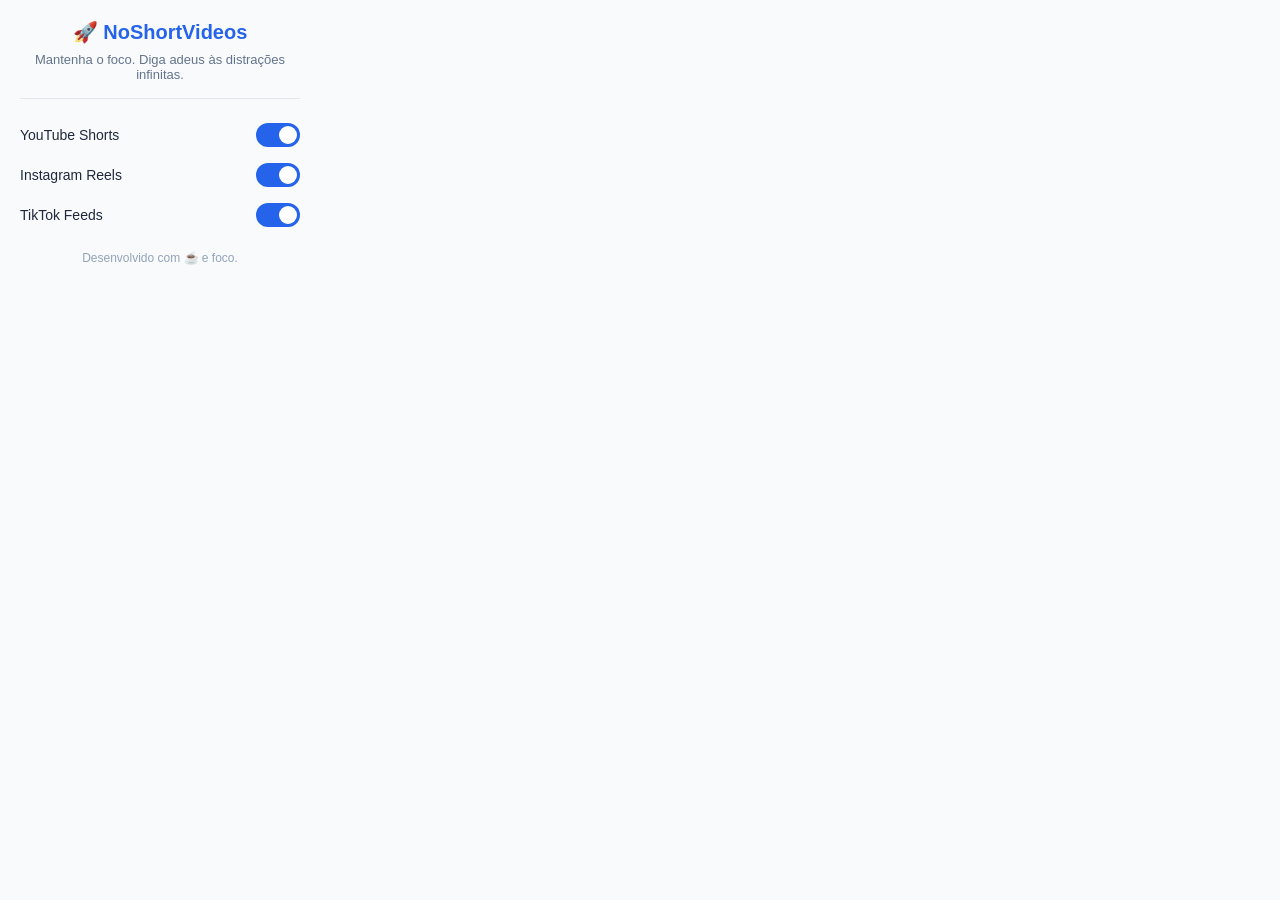
==== src/popup/popup.html @ cdefd61a "feat: adicionar estrutura base da extensão (Fase 1)" ====
<!DOCTYPE html>
<html lang="pt-BR">
<head>
  <meta charset="UTF-8">
  <meta name="viewport" content="width=device-width, initial-scale=1.0">
  <title>NoShortVideos</title>
  <link rel="stylesheet" href="popup.css">
</head>
<body>
  <div class="container">
    <header>
      <h1>🚀 NoShortVideos</h1>
      <p>Mantenha o foco. Diga adeus às distrações infinitas.</p>
    </header>
    
    <main>
      <div class="toggle-container">
        <label for="toggle-youtube">YouTube Shorts</label>
        <label class="switch">
          <input type="checkbox" id="toggle-youtube" checked>
          <span class="slider round"></span>
        </label>
      </div>

      <div class="toggle-container">
        <label for="toggle-instagram">Instagram Reels</label>
        <label class="switch">
          <input type="checkbox" id="toggle-instagram" checked>
          <span class="slider round"></span>
        </label>
      </div>

      <div class="toggle-container">
        <label for="toggle-tiktok">TikTok Feeds</label>
        <label class="switch">
          <input type="checkbox" id="toggle-tiktok" checked>
          <span class="slider round"></span>
        </label>
      </div>
    </main>

    <footer>
      <p>Desenvolvido com ☕ e foco.</p>
    </footer>
  </div>
  
  <script src="popup.js"></script>
</body>
</html>
---- src/popup/popup.css ----
/* popup.css - Estilos base para a interface */

:root {
  --primary-color: #2563eb;
  --bg-color: #f8fafc;
  --text-color: #1e293b;
  --border-color: #e2e8f0;
}

body {
  margin: 0;
  padding: 0;
  font-family: -apple-system, BlinkMacSystemFont, "Segoe UI", Roboto, Helvetica, Arial, sans-serif;
  background-color: var(--bg-color);
  color: var(--text-color);
  width: 320px;
}

.container {
  padding: 20px;
}

header {
  text-align: center;
  margin-bottom: 24px;
  border-bottom: 1px solid var(--border-color);
  padding-bottom: 16px;
}

header h1 {
  margin: 0;
  font-size: 20px;
  color: var(--primary-color);
}

header p {
  margin: 8px 0 0;
  font-size: 13px;
  color: #64748b;
}

main {
  display: flex;
  flex-direction: column;
  gap: 16px;
}

.toggle-container {
  display: flex;
  justify-content: space-between;
  align-items: center;
}

.toggle-container label:not(.switch) {
  font-weight: 500;
  font-size: 14px;
}

/* The switch - the box around the slider */
.switch {
  position: relative;
  display: inline-block;
  width: 44px;
  height: 24px;
}

/* Hide default HTML checkbox */
.switch input {
  opacity: 0;
  width: 0;
  height: 0;
}

/* The slider */
.slider {
  position: absolute;
  cursor: pointer;
  top: 0;
  left: 0;
  right: 0;
  bottom: 0;
  background-color: #ccc;
  transition: .4s;
}

.slider:before {
  position: absolute;
  content: "";
  height: 18px;
  width: 18px;
  left: 3px;
  bottom: 3px;
  background-color: white;
  transition: .4s;
}

input:checked + .slider {
  background-color: var(--primary-color);
}

input:checked + .slider:before {
  transform: translateX(20px);
}

/* Rounded sliders */
.slider.round {
  border-radius: 24px;
}

.slider.round:before {
  border-radius: 50%;
}

footer {
  margin-top: 24px;
  text-align: center;
  font-size: 12px;
  color: #94a3b8;
}
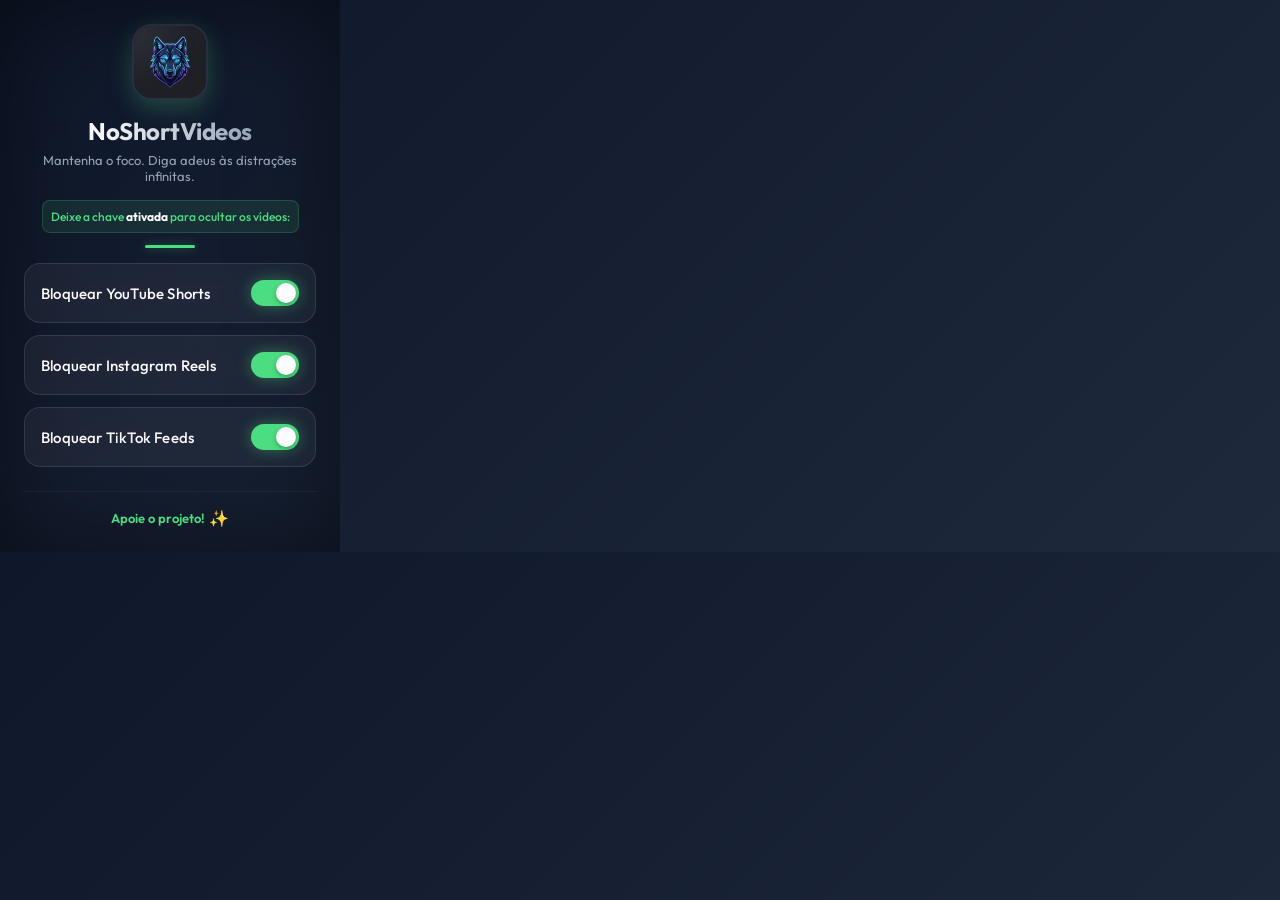
==== commit 151962bd: "style: adicionar logo do lobo animada no topo do popup" ====
--- a/src/popup/popup.html
+++ b/src/popup/popup.html
@@ -9,13 +9,19 @@
 <body>
   <div class="container">
     <header>
-      <h1>🚀 NoShortVideos</h1>
+      <div class="logo-wrapper">
+        <img src="../../icons/icon.png" alt="Logo do Lobo" class="logo">
+      </div>
+      <h1>NoShortVideos</h1>
       <p>Mantenha o foco. Diga adeus às distrações infinitas.</p>
+      <div class="instruction">
+        <p>Deixe a chave <strong>ativada</strong> para ocultar os vídeos:</p>
+      </div>
     </header>
     
     <main>
       <div class="toggle-container">
-        <label for="toggle-youtube">YouTube Shorts</label>
+        <label for="toggle-youtube">Bloquear YouTube Shorts</label>
         <label class="switch">
           <input type="checkbox" id="toggle-youtube" checked>
           <span class="slider round"></span>
@@ -23,7 +29,7 @@
       </div>
 
       <div class="toggle-container">
-        <label for="toggle-instagram">Instagram Reels</label>
+        <label for="toggle-instagram">Bloquear Instagram Reels</label>
         <label class="switch">
           <input type="checkbox" id="toggle-instagram" checked>
           <span class="slider round"></span>
@@ -31,7 +37,7 @@
       </div>
 
       <div class="toggle-container">
-        <label for="toggle-tiktok">TikTok Feeds</label>
+        <label for="toggle-tiktok">Bloquear TikTok Feeds</label>
         <label class="switch">
           <input type="checkbox" id="toggle-tiktok" checked>
           <span class="slider round"></span>
@@ -40,7 +46,7 @@
     </main>
 
     <footer>
-      <p>Desenvolvido com ☕ e foco.</p>
+      <a href="https://github.com/LucasOliveira09/">Apoie o projeto! <span>✨</span></a>
     </footer>
   </div>
   
--- a/src/popup/popup.css
+++ b/src/popup/popup.css
@@ -1,70 +1,158 @@
-/* popup.css - Estilos base para a interface */
+/* popup.css - Interface Premium com Glassmorphism */
+@import url('https://fonts.googleapis.com/css2?family=Outfit:wght@400;500;600;700&display=swap');
 
 :root {
-  --primary-color: #2563eb;
-  --bg-color: #f8fafc;
-  --text-color: #1e293b;
-  --border-color: #e2e8f0;
+  --primary: #4ade80; /* Verde neon vibrante */
+  --primary-glow: rgba(74, 222, 128, 0.4);
+  --bg-gradient-start: #0f172a; /* Slate 900 escuro */
+  --bg-gradient-end: #1e293b; /* Slate 800 */
+  --card-bg: rgba(255, 255, 255, 0.05);
+  --card-border: rgba(255, 255, 255, 0.1);
+  --text-main: #f8fafc; /* Texto claro */
+  --text-muted: #94a3b8; /* Texto acinzentado */
+  --switch-bg: rgba(255, 255, 255, 0.1);
 }
 
 body {
   margin: 0;
   padding: 0;
-  font-family: -apple-system, BlinkMacSystemFont, "Segoe UI", Roboto, Helvetica, Arial, sans-serif;
-  background-color: var(--bg-color);
-  color: var(--text-color);
-  width: 320px;
+  font-family: 'Outfit', sans-serif;
+  background: linear-gradient(135deg, var(--bg-gradient-start), var(--bg-gradient-end));
+  color: var(--text-main);
+  width: 340px;
+  min-height: 400px;
+  overflow: hidden;
+  box-shadow: inset 0 0 100px rgba(0, 0, 0, 0.5);
 }
 
 .container {
-  padding: 20px;
+  padding: 24px;
+  display: flex;
+  flex-direction: column;
+  height: 100%;
 }
 
 header {
   text-align: center;
-  margin-bottom: 24px;
-  border-bottom: 1px solid var(--border-color);
-  padding-bottom: 16px;
+  margin-bottom: 30px;
+  position: relative;
+  display: flex;
+  flex-direction: column;
+  align-items: center;
+}
+
+.logo-wrapper {
+  margin-bottom: 12px;
+}
+
+.logo {
+  width: 72px;
+  height: 72px;
+  border-radius: 20px;
+  box-shadow: 0 8px 24px rgba(74, 222, 128, 0.25);
+  border: 2px solid rgba(255, 255, 255, 0.1);
+  transition: transform 0.3s cubic-bezier(0.175, 0.885, 0.32, 1.275);
+}
+
+.logo:hover {
+  transform: scale(1.08) rotate(-3deg);
+  box-shadow: 0 12px 30px rgba(74, 222, 128, 0.4);
+}
+
+header::after {
+  content: '';
+  position: absolute;
+  bottom: -15px;
+  left: 50%;
+  transform: translateX(-50%);
+  width: 50px;
+  height: 3px;
+  background: var(--primary);
+  border-radius: 10px;
+  box-shadow: 0 0 10px var(--primary-glow);
 }
 
 header h1 {
   margin: 0;
-  font-size: 20px;
-  color: var(--primary-color);
+  font-size: 24px;
+  font-weight: 700;
+  letter-spacing: -0.5px;
+  background: linear-gradient(to right, #fff, #94a3b8);
+  -webkit-background-clip: text;
+  -webkit-text-fill-color: transparent;
+  display: flex;
+  align-items: center;
+  justify-content: center;
+  gap: 8px;
 }
 
 header p {
-  margin: 8px 0 0;
+  margin: 6px 0 0;
   font-size: 13px;
-  color: #64748b;
+  color: var(--text-muted);
+  font-weight: 400;
+}
+
+.instruction {
+  margin-top: 16px;
+  background: rgba(74, 222, 128, 0.1);
+  border: 1px solid rgba(74, 222, 128, 0.2);
+  border-radius: 8px;
+  padding: 8px;
+}
+
+.instruction p {
+  margin: 0;
+  font-size: 12px;
+  color: var(--primary);
+  font-weight: 500;
+}
+
+.instruction strong {
+  color: #fff;
 }
 
 main {
   display: flex;
   flex-direction: column;
-  gap: 16px;
+  gap: 12px;
+  flex: 1;
 }
 
 .toggle-container {
   display: flex;
   justify-content: space-between;
   align-items: center;
+  padding: 16px;
+  background: var(--card-bg);
+  border: 1px solid var(--card-border);
+  border-radius: 16px;
+  backdrop-filter: blur(10px);
+  -webkit-backdrop-filter: blur(10px);
+  transition: transform 0.2s ease, background 0.2s ease, box-shadow 0.2s ease;
+}
+
+.toggle-container:hover {
+  transform: translateY(-2px);
+  background: rgba(255, 255, 255, 0.08);
+  box-shadow: 0 4px 20px rgba(0, 0, 0, 0.2);
 }
 
 .toggle-container label:not(.switch) {
   font-weight: 500;
-  font-size: 14px;
-}
-
-/* The switch - the box around the slider */
+  font-size: 15px;
+  letter-spacing: 0.2px;
+  cursor: pointer;
+}
+
+/* The switch */
 .switch {
   position: relative;
   display: inline-block;
-  width: 44px;
-  height: 24px;
-}
-
-/* Hide default HTML checkbox */
+  width: 48px;
+  height: 26px;
+}
+
 .switch input {
   opacity: 0;
   width: 0;
@@ -79,32 +167,34 @@
   left: 0;
   right: 0;
   bottom: 0;
-  background-color: #ccc;
-  transition: .4s;
+  background-color: var(--switch-bg);
+  transition: 0.3s cubic-bezier(0.4, 0.0, 0.2, 1);
+  box-shadow: inset 0 2px 4px rgba(0,0,0,0.2);
 }
 
 .slider:before {
   position: absolute;
   content: "";
-  height: 18px;
-  width: 18px;
+  height: 20px;
+  width: 20px;
   left: 3px;
   bottom: 3px;
-  background-color: white;
-  transition: .4s;
+  background-color: #fff;
+  transition: 0.3s cubic-bezier(0.4, 0.0, 0.2, 1);
+  box-shadow: 0 2px 5px rgba(0,0,0,0.3);
 }
 
 input:checked + .slider {
-  background-color: var(--primary-color);
+  background-color: var(--primary);
+  box-shadow: inset 0 0 0 transparent, 0 0 15px var(--primary-glow);
 }
 
 input:checked + .slider:before {
-  transform: translateX(20px);
-}
-
-/* Rounded sliders */
+  transform: translateX(22px);
+}
+
 .slider.round {
-  border-radius: 24px;
+  border-radius: 30px;
 }
 
 .slider.round:before {
@@ -114,6 +204,26 @@
 footer {
   margin-top: 24px;
   text-align: center;
-  font-size: 12px;
-  color: #94a3b8;
-}
+  font-size: 13px;
+  padding-top: 16px;
+  border-top: 1px solid rgba(255,255,255,0.05);
+}
+
+footer a {
+  color: var(--primary);
+  text-decoration: none;
+  font-weight: 600;
+  transition: color 0.2s ease, text-shadow 0.2s ease;
+  display: inline-flex;
+  align-items: center;
+  gap: 4px;
+}
+
+footer a:hover {
+  color: #fff;
+  text-shadow: 0 0 8px var(--primary-glow);
+}
+
+footer a span {
+  font-size: 16px;
+}
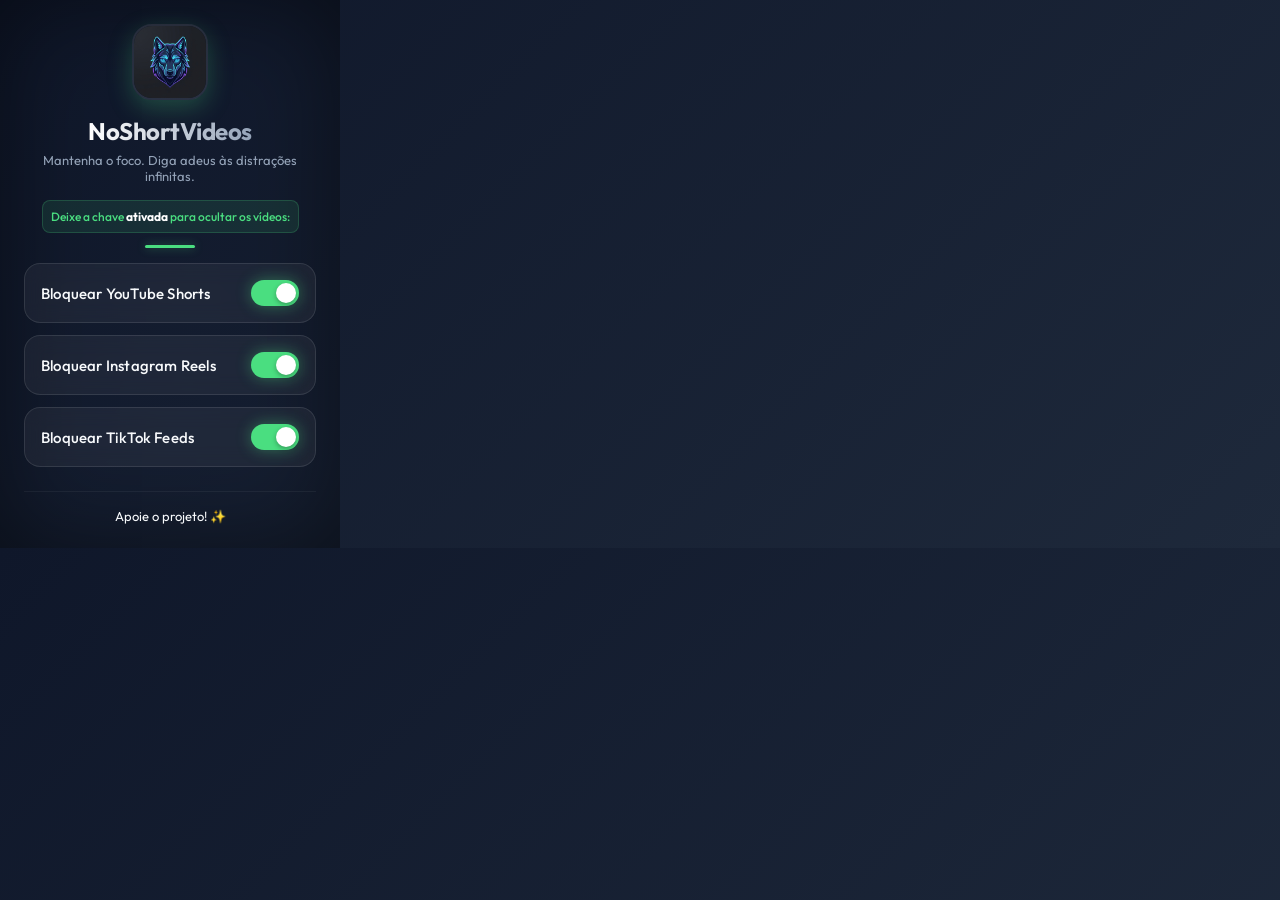
==== commit aa27ec25: "Atualização" ====
--- a/src/popup/popup.html
+++ b/src/popup/popup.html
@@ -46,7 +46,7 @@
     </main>
 
     <footer>
-      <a href="https://github.com/LucasOliveira09/">Apoie o projeto! <span>✨</span></a>
+      Apoie o projeto! <span>✨</span>
     </footer>
   </div>
   
